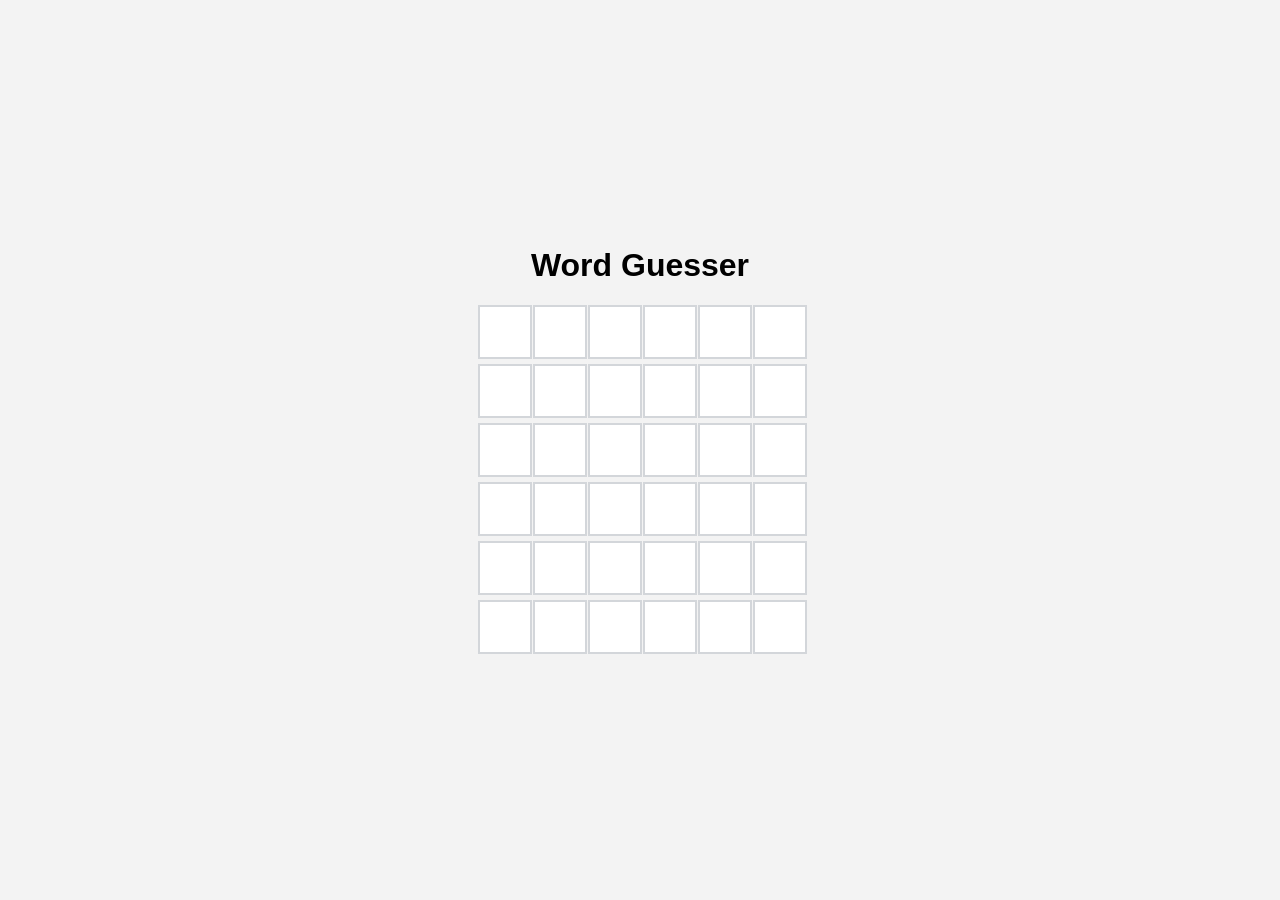
==== webapp/index.html @ 17ff794f "working game" ====
<!DOCTYPE html>
<html lang="en">
<head>
    <meta charset="UTF-8">
    <title>Word Guesser</title>
    <link rel="stylesheet" href="styles.css">
</head>
<body>
    <div id="game-container">
        <h1>Word Guesser</h1>
        <div id="grid"></div>
        <button id="restart-btn" onclick="resetGame()" style="margin-top: 20px; display: none;">Play Again</button>
    </div>
    <script src="app.js"></script>
</body>
</html>
---- webapp/styles.css ----
body {
    font-family: Arial, sans-serif;
    display: flex;
    justify-content: center;
    align-items: center;
    height: 100vh;
    background-color: #f3f3f3;
    margin: 0;
}

#game-container {
    text-align: center;
}

#grid {
    display: grid;
    grid-template-rows: repeat(6, 1fr);
    gap: 5px;
    margin-bottom: 20px;
}

.row {
    display: grid;
    grid-template-columns: repeat(5, 50px);
    gap: 5px;
}

.tile {
    width: 50px;
    height: 50px;
    border: 2px solid #d3d6da;
    display: flex;
    align-items: center;
    justify-content: center;
    font-size: 24px;
    font-weight: bold;
    text-transform: uppercase;
    background-color: white;
}

#restart-btn {
    padding: 10px 20px;
    font-size: 16px;
    font-weight: bold;
    background-color: #6aaa64;
    color: white;
    border: none;
    border-radius: 4px;
    cursor: pointer;
}

#restart-btn:hover {
    background-color: #538d4e;
}


/* Color states */
.correct { background-color: #6aaa64; color: white; border-color: #6aaa64; }
.present { background-color: #c9b458; color: white; border-color: #c9b458; }
.absent { background-color: #787c7e; color: white; border-color: #787c7e; }
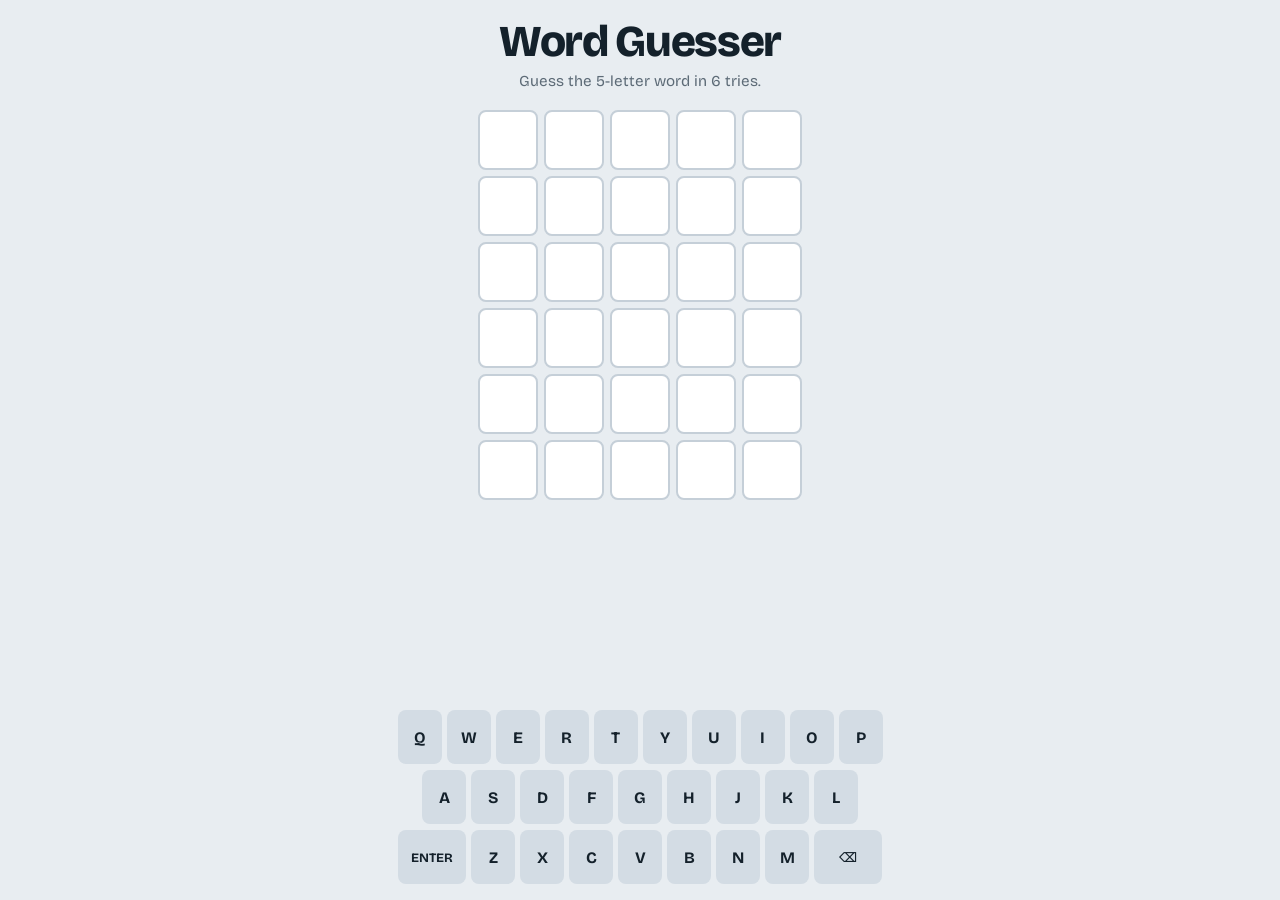
==== commit 385af264: "feat: remade ui with ai" ====
--- a/webapp/index.html
+++ b/webapp/index.html
@@ -2,15 +2,31 @@
 <html lang="en">
 <head>
     <meta charset="UTF-8">
+    <meta name="viewport" content="width=device-width, initial-scale=1, viewport-fit=cover">
     <title>Word Guesser</title>
+    <link rel="preconnect" href="https://fonts.googleapis.com">
+    <link rel="preconnect" href="https://fonts.gstatic.com" crossorigin>
+    <link href="https://fonts.googleapis.com/css2?family=Bricolage+Grotesque:opsz,wght@12..96,500;12..96,700;12..96,800&display=swap" rel="stylesheet">
     <link rel="stylesheet" href="styles.css">
 </head>
 <body>
-    <div id="game-container">
-        <h1>Word Guesser</h1>
-        <div id="grid"></div>
-        <button id="restart-btn" onclick="resetGame()" style="margin-top: 20px; display: none;">Play Again</button>
-    </div>
+    <main id="game">
+        <header>
+            <h1>Word Guesser</h1>
+            <p id="subtitle">Loading a word…</p>
+        </header>
+
+        <div id="grid" role="grid" aria-label="Guess board"></div>
+
+        <section id="result" hidden aria-live="polite">
+            <p id="result-text"></p>
+            <button id="restart-btn" type="button">Play again</button>
+        </section>
+
+        <div id="keyboard" aria-label="On-screen keyboard"></div>
+    </main>
+
+    <div id="toast" role="status" aria-live="polite"></div>
     <script src="app.js"></script>
 </body>
 </html>
--- a/webapp/styles.css
+++ b/webapp/styles.css
@@ -1,60 +1,197 @@
-body {
-    font-family: Arial, sans-serif;
-    display: flex;
-    justify-content: center;
-    align-items: center;
-    height: 100vh;
-    background-color: #f3f3f3;
-    margin: 0;
+:root {
+    --bg: #e8edf1;
+    --surface: #ffffff;
+    --ink: #14212b;
+    --muted: #5d6b77;
+    --line: #c5cfd8;
+    --key: #d3dce4;
+    --correct: #12806a;
+    --present: #e0a526;
+    --absent: #66737f;
+    --on-color: #ffffff;
+    --focus: #1d5fd1;
+    --gap: 6px;
+    color-scheme: light;
 }
 
-#game-container {
-    text-align: center;
+@media (prefers-color-scheme: dark) {
+    :root {
+        --bg: #121a21;
+        --surface: #1b262f;
+        --ink: #eef3f6;
+        --muted: #93a2ae;
+        --line: #35444f;
+        --key: #34444f;
+        --correct: #1fa387;
+        --present: #c99416;
+        --absent: #4a5863;
+        --focus: #6ea2ff;
+        color-scheme: dark;
+    }
 }
 
+* { box-sizing: border-box; }
+
+html, body { height: 100%; }
+
+body {
+    margin: 0;
+    background: var(--bg);
+    color: var(--ink);
+    font-family: "Bricolage Grotesque", system-ui, -apple-system, "Segoe UI", sans-serif;
+    padding: env(safe-area-inset-top, 0) 0 env(safe-area-inset-bottom, 0);
+}
+
+#game {
+    min-height: 100%;
+    max-width: 520px;
+    margin: 0 auto;
+    padding: 20px 12px 16px;
+    display: flex;
+    flex-direction: column;
+    align-items: center;
+    gap: 20px;
+}
+
+header { text-align: center; }
+
+h1 {
+    margin: 0;
+    font-size: clamp(2rem, 8vw, 2.75rem);
+    font-weight: 800;
+    letter-spacing: -0.03em;
+    line-height: 1;
+}
+
+#subtitle {
+    margin: 8px 0 0;
+    color: var(--muted);
+    font-size: 0.95rem;
+}
+
+/* ---------- Grid ---------- */
 #grid {
+    --n: 5;
+    --tile: clamp(30px, calc((min(100vw, 520px) - 40px - (var(--n) - 1) * var(--gap)) / var(--n)), 60px);
     display: grid;
-    grid-template-rows: repeat(6, 1fr);
-    gap: 5px;
-    margin-bottom: 20px;
+    gap: var(--gap);
 }
 
 .row {
     display: grid;
-    grid-template-columns: repeat(5, 50px);
-    gap: 5px;
+    grid-template-columns: repeat(var(--n), var(--tile));
+    gap: var(--gap);
 }
 
 .tile {
-    width: 50px;
-    height: 50px;
-    border: 2px solid #d3d6da;
+    width: var(--tile);
+    height: var(--tile);
+    display: grid;
+    place-items: center;
+    font-size: calc(var(--tile) * 0.55);
+    font-weight: 800;
+    text-transform: uppercase;
+    background: var(--surface);
+    border: 2px solid var(--line);
+    border-radius: 8px;
+    user-select: none;
+    transition: border-color 0.12s;
+}
+
+.tile.filled { border-color: var(--muted); animation: pop 0.12s ease-out; }
+
+.tile.correct, .tile.present, .tile.absent {
+    color: var(--on-color);
+    border-color: transparent;
+}
+.tile.correct { background: var(--correct); }
+.tile.present { background: var(--present); }
+.tile.absent  { background: var(--absent); }
+
+.tile.flip { animation: flip 0.5s ease-in-out; }
+.row.shake { animation: shake 0.4s; }
+
+@keyframes pop   { 50% { transform: scale(1.08); } }
+@keyframes flip  { 50% { transform: scaleY(0); } }
+@keyframes shake {
+    20%, 60% { transform: translateX(-6px); }
+    40%, 80% { transform: translateX(6px); }
+}
+
+/* ---------- Result ---------- */
+#result {
     display: flex;
     align-items: center;
-    justify-content: center;
-    font-size: 24px;
-    font-weight: bold;
-    text-transform: uppercase;
-    background-color: white;
+    gap: 16px;
+    padding: 12px 14px 12px 18px;
+    background: var(--surface);
+    border: 2px solid var(--line);
+    border-radius: 12px;
+}
+#result[hidden] { display: none; }
+#result p { margin: 0; font-weight: 700; }
+
+button {
+    font: inherit;
+    cursor: pointer;
+    border: 0;
+    border-radius: 8px;
+    color: inherit;
+}
+button:focus-visible { outline: 3px solid var(--focus); outline-offset: 2px; }
+
+#restart-btn {
+    padding: 10px 16px;
+    background: var(--ink);
+    color: var(--bg);
+    font-weight: 700;
+    white-space: nowrap;
 }
 
-#restart-btn {
-    padding: 10px 20px;
-    font-size: 16px;
-    font-weight: bold;
-    background-color: #6aaa64;
-    color: white;
-    border: none;
-    border-radius: 4px;
-    cursor: pointer;
+/* ---------- Keyboard ---------- */
+#keyboard {
+    margin-top: auto;
+    width: 100%;
+    display: flex;
+    flex-direction: column;
+    gap: 6px;
 }
+.kb-row { display: flex; justify-content: center; gap: 5px; }
 
-#restart-btn:hover {
-    background-color: #538d4e;
+.key {
+    flex: 1 1 0;
+    max-width: 44px;
+    height: 54px;
+    background: var(--key);
+    font-weight: 700;
+    font-size: 1rem;
+    text-transform: uppercase;
+    touch-action: manipulation;
+    transition: background 0.2s;
 }
+.key.wide { flex: 1.6 1 0; max-width: 68px; font-size: 0.8rem; }
+.key:active { filter: brightness(0.92); }
+.key.correct { background: var(--correct); color: var(--on-color); }
+.key.present { background: var(--present); color: var(--on-color); }
+.key.absent  { background: var(--absent);  color: var(--on-color); }
 
+/* ---------- Toast ---------- */
+#toast {
+    position: fixed;
+    top: calc(16px + env(safe-area-inset-top, 0px));
+    left: 50%;
+    transform: translate(-50%, -12px);
+    padding: 10px 16px;
+    background: var(--ink);
+    color: var(--bg);
+    font-weight: 700;
+    border-radius: 8px;
+    opacity: 0;
+    pointer-events: none;
+    transition: opacity 0.15s, transform 0.15s;
+}
+#toast.show { opacity: 1; transform: translate(-50%, 0); }
 
-/* Color states */
-.correct { background-color: #6aaa64; color: white; border-color: #6aaa64; }
-.present { background-color: #c9b458; color: white; border-color: #c9b458; }
-.absent { background-color: #787c7e; color: white; border-color: #787c7e; }+@media (prefers-reduced-motion: reduce) {
+    *, *::before, *::after { animation: none !important; transition: none !important; }
+}
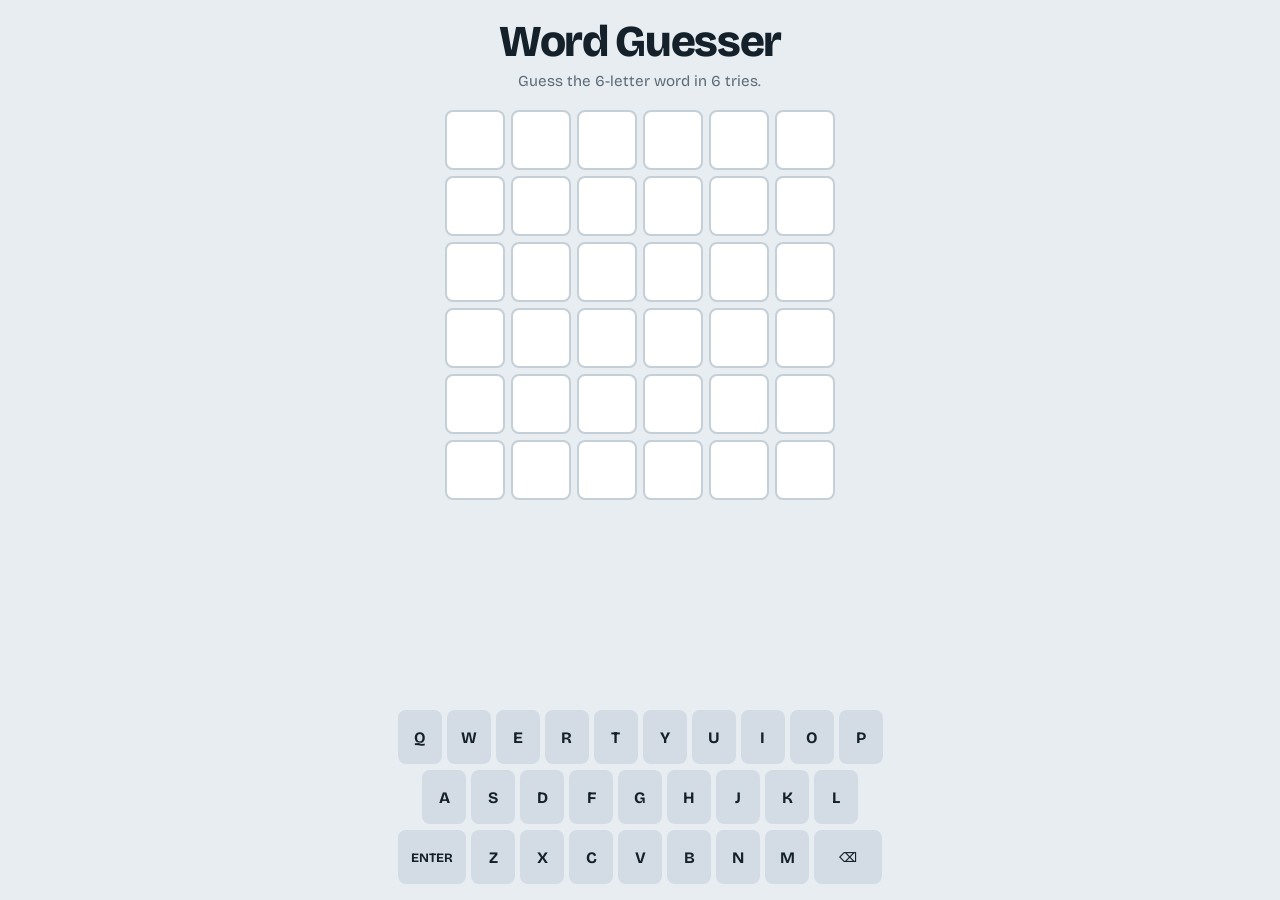
==== commit 9bccf43e: "turned to pwa with cluade" ====
--- a/webapp/index.html
+++ b/webapp/index.html
@@ -4,9 +4,21 @@
     <meta charset="UTF-8">
     <meta name="viewport" content="width=device-width, initial-scale=1, viewport-fit=cover">
     <title>Word Guesser</title>
+    <link rel="manifest" href="manifest.webmanifest">
+    <meta name="theme-color" content="#14212b">
+    <meta name="apple-mobile-web-app-capable" content="yes">
+    <meta name="apple-mobile-web-app-title" content="Word Guesser">
+    <link rel="apple-touch-icon" href="icons/apple-touch-icon.png">
     <link rel="preconnect" href="https://fonts.googleapis.com">
     <link rel="preconnect" href="https://fonts.gstatic.com" crossorigin>
     <link href="https://fonts.googleapis.com/css2?family=Bricolage+Grotesque:opsz,wght@12..96,500;12..96,700;12..96,800&display=swap" rel="stylesheet">
+    <link rel="manifest" href="manifest.webmanifest">
+    <meta name="theme-color" content="#121a21">
+    <meta name="mobile-web-app-capable" content="yes">
+    <meta name="apple-mobile-web-app-capable" content="yes">
+    <meta name="apple-mobile-web-app-title" content="Word Guesser">
+    <link rel="apple-touch-icon" href="icons/apple-touch-icon.png">
+    <link rel="icon" href="icons/icon-192.png">
     <link rel="stylesheet" href="styles.css">
 </head>
 <body>
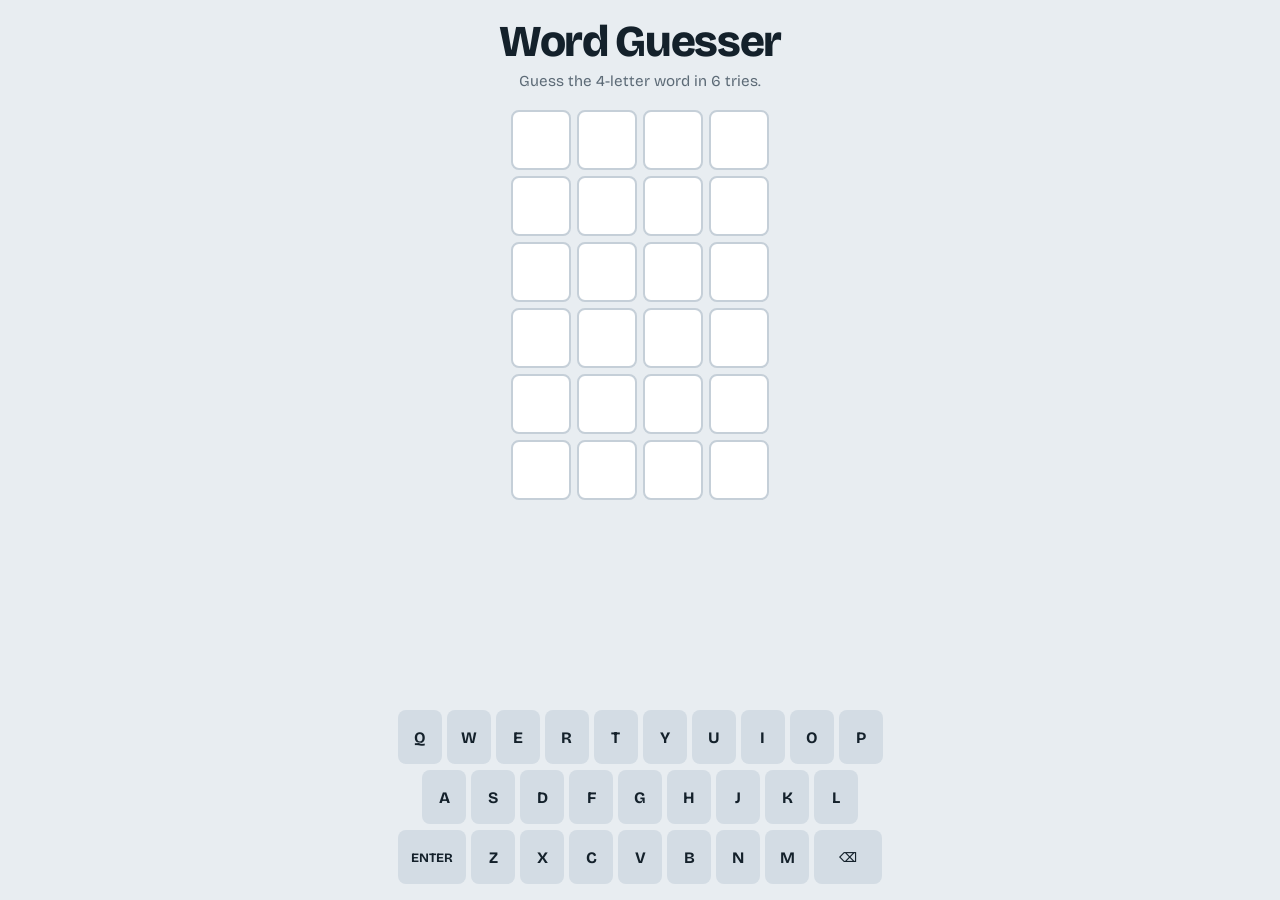
==== commit 5978eb95: "added favicorn" ====
--- a/webapp/index.html
+++ b/webapp/index.html
@@ -2,6 +2,7 @@
 <html lang="en">
 <head>
     <meta charset="UTF-8">
+    <link rel="icon" type="image/png" href="icon-512.png">
     <meta name="viewport" content="width=device-width, initial-scale=1, viewport-fit=cover">
     <title>Word Guesser</title>
     <link rel="manifest" href="manifest.webmanifest">
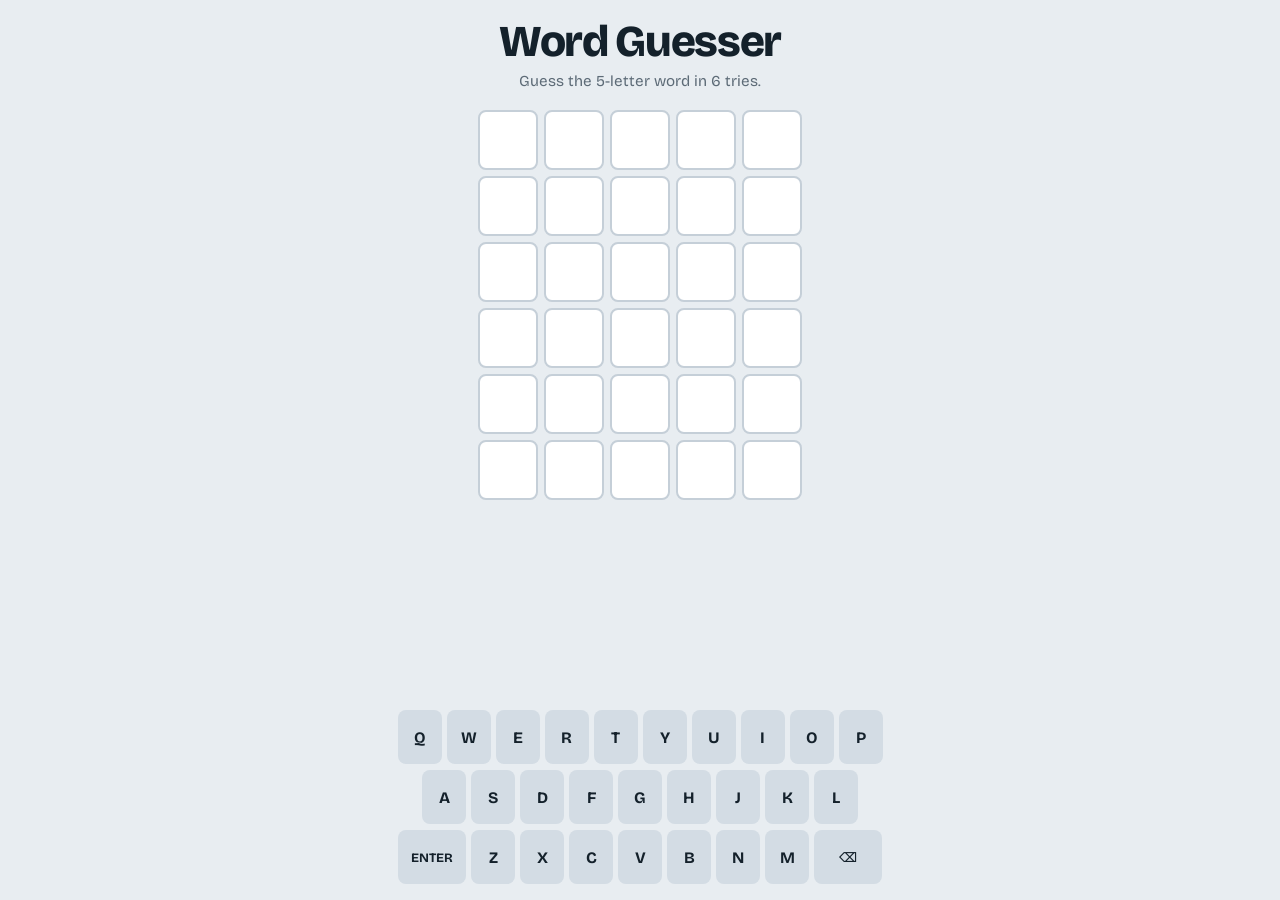
==== commit 83269711: "forced favicorn" ====
--- a/webapp/index.html
+++ b/webapp/index.html
@@ -5,6 +5,7 @@
     <link rel="icon" type="image/png" href="icon-512.png">
     <meta name="viewport" content="width=device-width, initial-scale=1, viewport-fit=cover">
     <title>Word Guesser</title>
+    <link rel="icon" href="data:image/svg+xml,%3Csvg xmlns='http://www.w3.org/2000/svg' viewBox='0 0 64 64'%3E%3Crect width='64' height='64' rx='12' fill='%2314212b'/%3E%3Crect x='6' y='24' width='16' height='16' rx='3' fill='%2312806a'/%3E%3Crect x='24' y='24' width='16' height='16' rx='3' fill='%23e0a526'/%3E%3Crect x='42' y='24' width='16' height='16' rx='3' fill='%2366737f'/%3E%3C/svg%3E">
     <link rel="manifest" href="manifest.webmanifest">
     <meta name="theme-color" content="#14212b">
     <meta name="apple-mobile-web-app-capable" content="yes">
